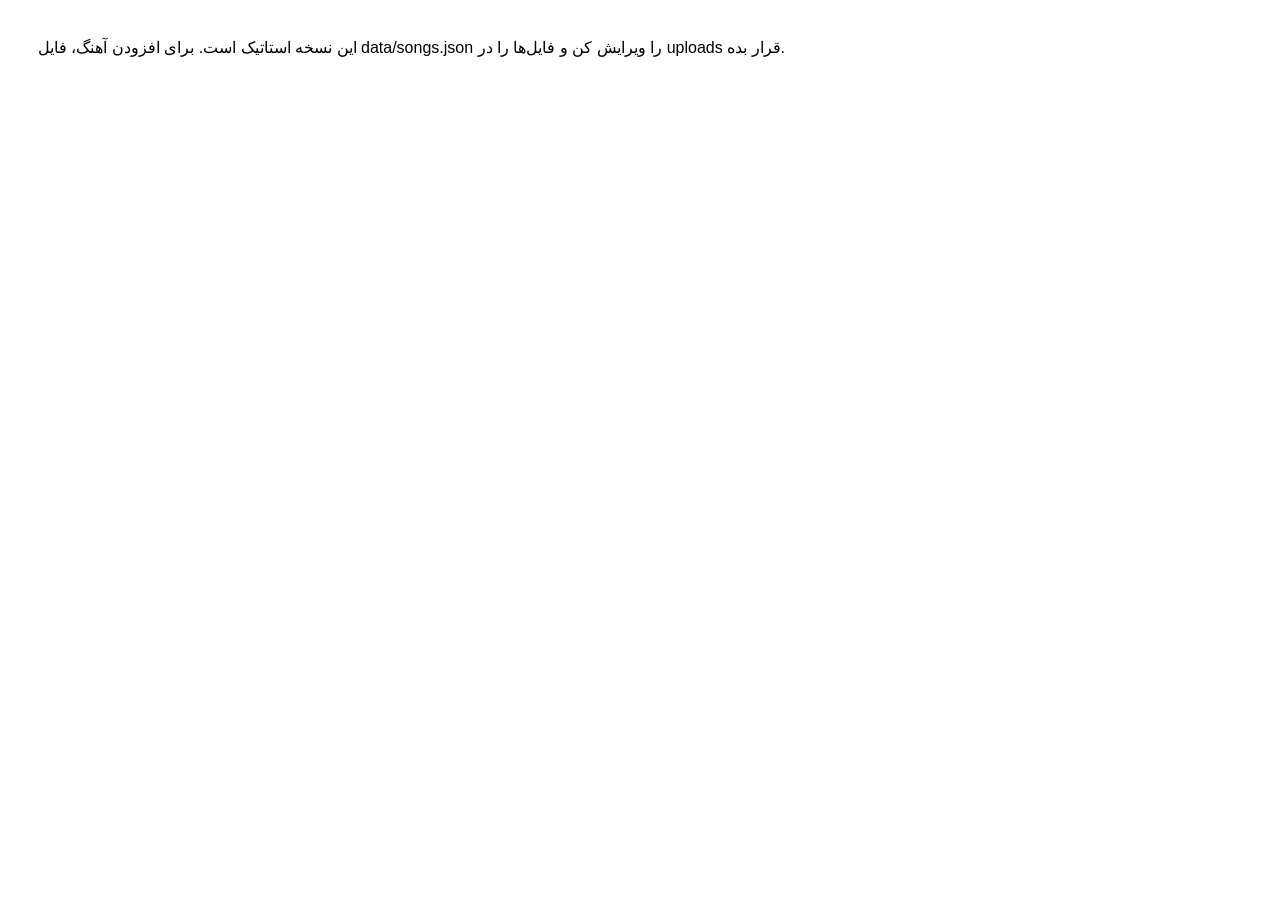
==== admin.html @ b84ea954 "initial commit" ====
<!doctype html><html lang='fa'><meta charset='utf-8'><body style='font-family:sans-serif;padding:30px'>این نسخه استاتیک است. برای افزودن آهنگ، فایل data/songs.json را ویرایش کن و فایل‌ها را در uploads قرار بده.</body></html>
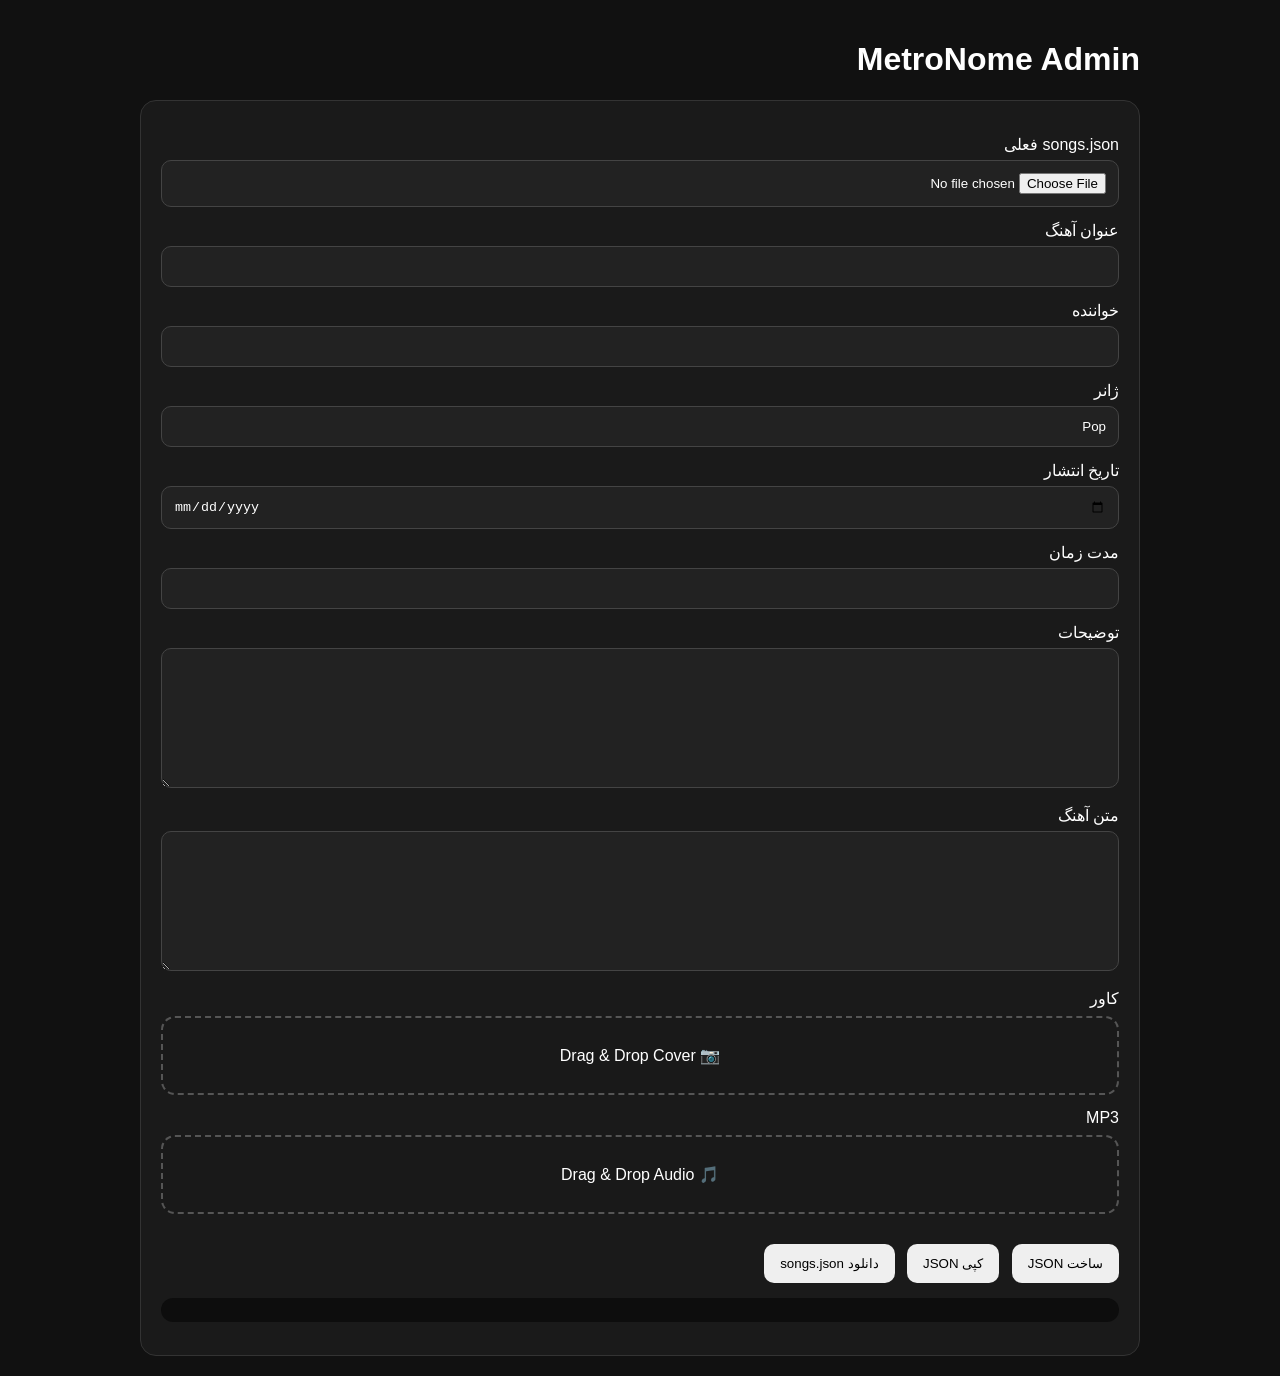
==== commit 64193777: "Clean repository" ====
--- a/admin.html
+++ b/admin.html
@@ -1 +1,56 @@
-<!doctype html><html lang='fa'><meta charset='utf-8'><body style='font-family:sans-serif;padding:30px'>این نسخه استاتیک است. برای افزودن آهنگ، فایل data/songs.json را ویرایش کن و فایل‌ها را در uploads قرار بده.</body></html>+<!DOCTYPE html>
+<html lang="fa" dir="rtl">
+<head>
+<meta charset="UTF-8">
+<meta name="viewport" content="width=device-width,initial-scale=1">
+<title>MetroNome Admin</title>
+<style>
+body{background:#111;color:#fff;font-family:tahoma,sans-serif;max-width:1000px;margin:auto;padding:20px}
+.card{background:#1a1a1a;border:1px solid #333;border-radius:16px;padding:20px}
+input,textarea{width:100%;box-sizing:border-box;background:#222;color:#fff;border:1px solid #444;border-radius:10px;padding:12px;margin-top:6px}
+label{display:block;margin-top:14px}
+textarea{min-height:140px}
+button{padding:12px 16px;margin-top:12px;margin-left:8px;border:none;border-radius:10px;cursor:pointer}
+.drop-zone{border:2px dashed #555;border-radius:14px;padding:28px;text-align:center;background:#191919;margin-top:8px;cursor:pointer}
+.preview{max-width:220px;border-radius:12px;margin-top:10px;display:none}
+#output{background:#0d0d0d;padding:12px;border-radius:12px;white-space:pre-wrap;direction:ltr;text-align:left;margin-top:15px}
+</style>
+</head>
+<body>
+<h1>MetroNome Admin</h1>
+<div class="card">
+<label>songs.json فعلی</label><input type="file" id="songsFile" accept=".json">
+<label>عنوان آهنگ</label><input id="title">
+<label>خواننده</label><input id="artist">
+<label>ژانر</label><input id="genre" value="Pop">
+<label>تاریخ انتشار</label><input type="date" id="releaseDate">
+<label>مدت زمان</label><input id="duration">
+<label>توضیحات</label><textarea id="description"></textarea>
+<label>متن آهنگ</label><textarea id="lyrics"></textarea>
+<label>کاور</label><div id="coverDrop" class="drop-zone">📷 Drag & Drop Cover</div><input hidden type="file" id="cover" accept="image/*"><img id="coverPreview" class="preview">
+<label>MP3</label><div id="audioDrop" class="drop-zone">🎵 Drag & Drop Audio</div><input hidden type="file" id="audio" accept="audio/*">
+<br>
+<button onclick="generateSong()">ساخت JSON</button>
+<button onclick="copyJson()">کپی JSON</button>
+<button onclick="downloadSongsJson()">دانلود songs.json</button>
+<pre id="output"></pre>
+</div>
+<script>
+let generatedSong=null;
+function slugify(t){return t.toLowerCase().replace(/[^\w\s-]/g,'').replace(/\s+/g,'-')}
+function generateSong(){
+const title=titleEl.value.trim(),artist=artistEl.value.trim();
+const slug=slugify(artist+'-'+title);
+const cover=coverInput.files[0],audio=audioInput.files[0];
+generatedSong={slug,title,artist,genre:genreEl.value,releaseDate:releaseDateEl.value,duration:durationEl.value,cover:cover?`uploads/covers/${slug}.${cover.name.split('.').pop()}`:'',audio:audio?`uploads/audio/${slug}.${audio.name.split('.').pop()}`:'',lyrics:lyricsEl.value,description:descriptionEl.value};
+output.textContent=JSON.stringify(generatedSong,null,2);}
+function copyJson(){if(!generatedSong)return;navigator.clipboard.writeText(JSON.stringify(generatedSong,null,2));alert('Copied');}
+function downloadSongsJson(){if(!generatedSong)return;const f=songsFile.files[0];if(!f)return alert('songs.json?');const r=new FileReader();r.onload=e=>{let s=JSON.parse(e.target.result);s.push(generatedSong);const b=new Blob([JSON.stringify(s,null,2)],{type:'application/json'});const a=document.createElement('a');a.href=URL.createObjectURL(b);a.download='songs.json';a.click();};r.readAsText(f);}
+const titleEl=title,artistEl=artist,genreEl=genre,releaseDateEl=releaseDate,durationEl=duration,lyricsEl=lyrics,descriptionEl=description,output=document.getElementById('output');
+const coverInput=document.getElementById('cover'),audioInput=document.getElementById('audio');
+const coverDrop=document.getElementById('coverDrop'),audioDrop=document.getElementById('audioDrop'),coverPreview=document.getElementById('coverPreview');
+coverDrop.onclick=()=>coverInput.click();audioDrop.onclick=()=>audioInput.click();
+coverDrop.ondragover=audioDrop.ondragover=e=>{e.preventDefault();}
+coverDrop.ondrop=e=>{e.preventDefault();coverInput.files=e.dataTransfer.files;let f=e.dataTransfer.files[0];if(f){coverDrop.innerHTML='✅ '+f.name;coverPreview.src=URL.createObjectURL(f);coverPreview.style.display='block';}}
+audioDrop.ondrop=e=>{e.preventDefault();audioInput.files=e.dataTransfer.files;let f=e.dataTransfer.files[0];if(f)audioDrop.innerHTML='🎵 '+f.name;}
+</script></body></html>
